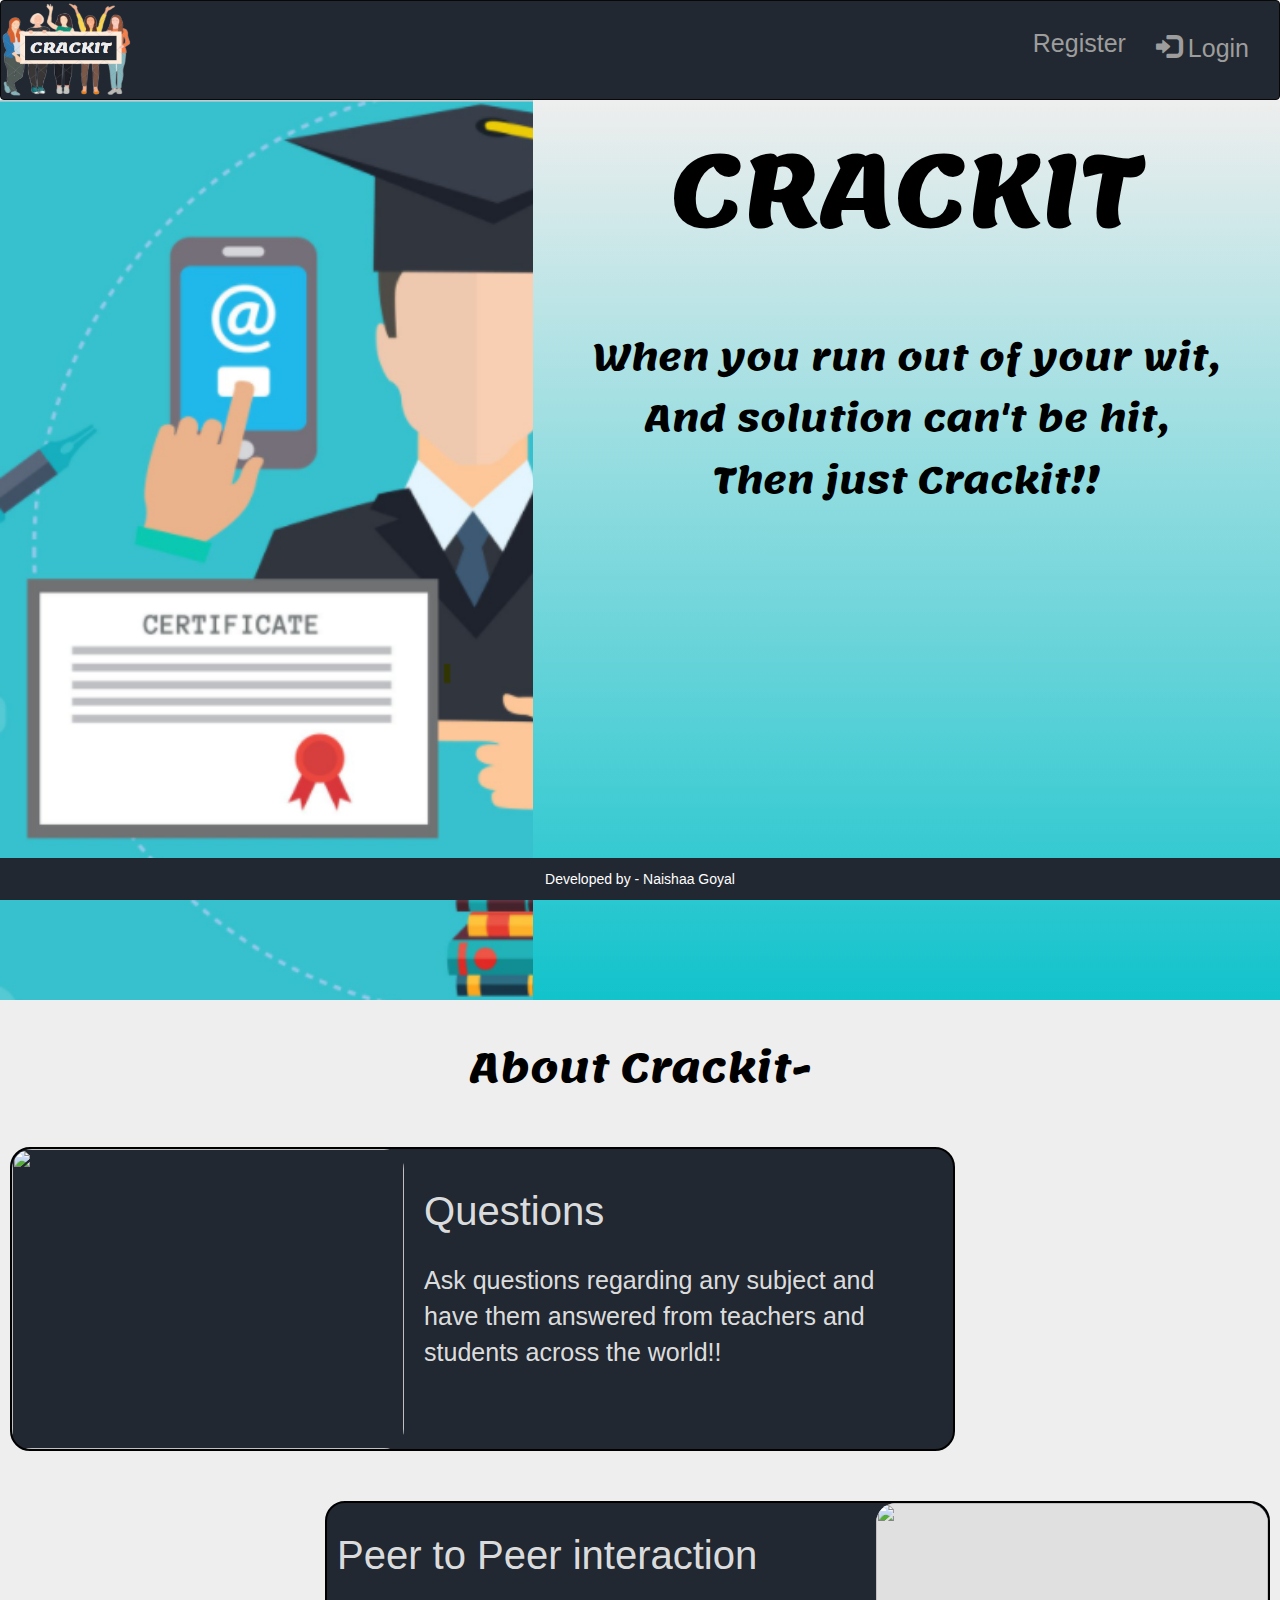
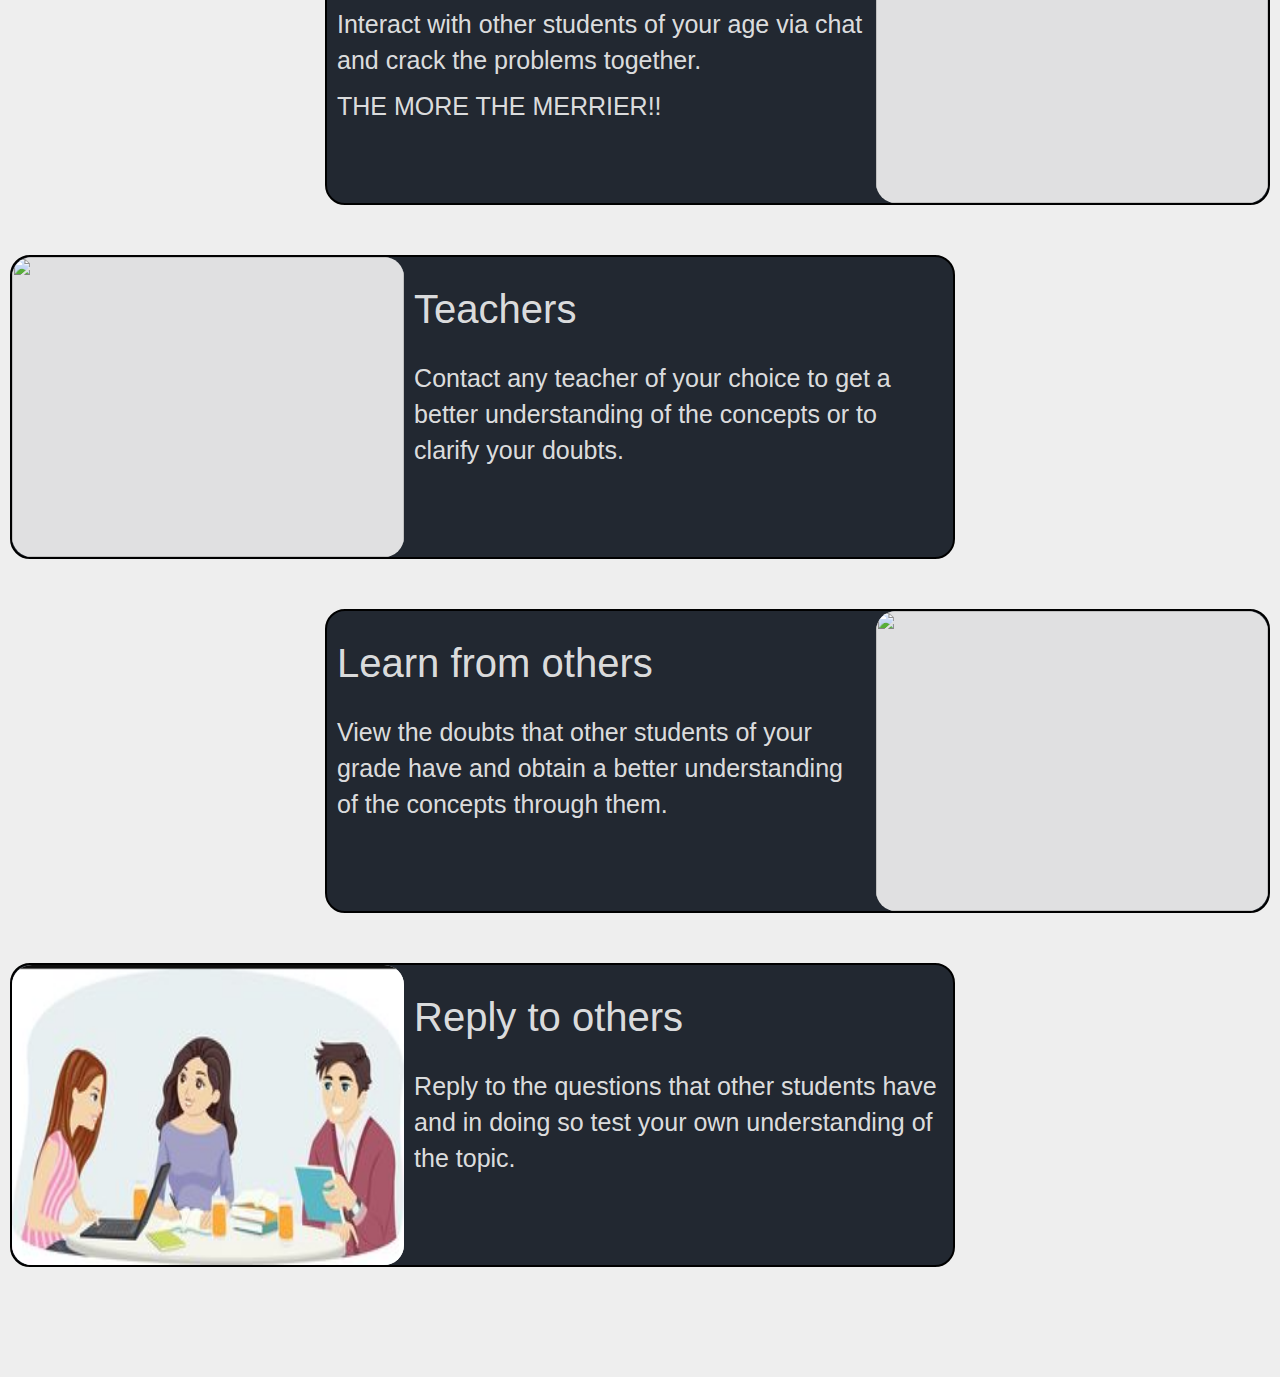
==== index.html @ d0ff7585 "Add files via upload" ====
<!DOCTYPE html>
<html>

<head>
    <title>Home Page</title>
    <meta charset="UTF-8">
    <meta name="viewport" content="width=device-width, initial-scale=1.0">

    <link rel="stylesheet" href="https://maxcdn.bootstrapcdn.com/bootstrap/3.4.1/css/bootstrap.min.css">
    <link rel="stylesheet" href="HomePage2.css">
    <script src="https://ajax.googleapis.com/ajax/libs/jquery/3.5.1/jquery.min.js"></script>
    <script src="https://maxcdn.bootstrapcdn.com/bootstrap/3.4.1/js/bootstrap.min.js"></script>


</head>

<body>
    <link rel="stylesheet" href="https://fonts.googleapis.com/css?family=Lemonada">
    <script src="https://kit.fontawesome.com/a4dc2c536f.js" crossorigin="anonymous"></script>


    <section>
        <div class="row row-no-gutters">
            <div class="col-md-5 row-no-gutters">
                <div class="leftside"></div>
            </div>
            <div class="col-md-7 row-no-gutters">
                <div class="rightside">
                    <p style="font-family:Lemonada; font-size: 100px; color: black; text-align: center;">
                        <b>CRACKIT</b>
                    </p>
                    <br>
                    <br>
                    <br>
                    <p style="font-family:Lemonada;color: black;text-align: center; font-size: 36px;"><b>When you run
                            out of
                            your wit,
                        </b></p>
                    <p style="font-family:Lemonada;color: black;text-align: center; font-size: 36px;"><b>And solution
                            can't
                            be hit, </b>
                    </p>
                    <p style="font-family:Lemonada;color: black;text-align: center; font-size: 36px;"><b>Then just
                            Crackit!!</b></p>
                </div>
            </div>
        </div>
    </section>
    <section id="part2">
 
            <p style="font-family:Lemonada;color: black;text-align: center; font-size: 40px;">
                <b>About Crackit-</b></p>
            <div class="row row-no-gutters " style="margin:10px; margin-top: 50px;">
                <div id="questions" class="col-md-9 col-sm-12 col-lg-9" >
                <div class="col-md-5 col-sm-12 col-lg-5">
                    <img src="https://hips.hearstapps.com/hmg-prod.s3.amazonaws.com/images/question-mark-icon-on-white-puzzle-royalty-free-image-917901148-1558452934.jpg" width="100%"  height="300px">
                </div>

                <div class="col-md-7 col-sm-12 col-lg-7" style="padding: 20px;">
                    <h1  style="color: #eeee;font-size: 40px;">Questions</h1><br>
                    <p style="color: #eeee;font-size:25px;">Ask questions regarding any subject and have them answered from teachers and students across the world!! </p>
                </div>
            </div>
            </div>

            <div class="row row-no-gutters " style="margin:10px;display: flex; justify-content: right;margin-top: 50px;">
                <div id="questions" class="col-md-9 col-sm-12 col-lg-9" >
                    <div class="col-md-7 col-sm-12 col-lg-7" style="padding: 10px;">
                        <h1  style="color: #eeee;font-size: 40px;">Peer to Peer interaction</h1><br>
                        <p style="color: #eeee;font-size:25px;">Interact with other students of your age via chat and crack the problems together.</p> <p style="color: #eeee;font-size:25px;">THE MORE THE MERRIER!!</p>
                    </div>
                <div class="col-md-5 col-sm-12 col-lg-5" >
                    <img src="https://thumbs.dreamstime.com/b/social-media-people-group-rss-interaction-27602959.jpg" width="100%" height="300px" style="background-color: #eeee;margin-right: 0;" >
                </div>
            </div>
            </div>
            <div class="row row-no-gutters " style="margin:10px;margin-top: 50px;">
                <div id="questions" class="col-md-9 col-sm-12 col-lg-9" >
                <div class="col-md-5 col-sm-12 col-lg-5" >
                    <img src="https://us.123rf.com/450wm/lisitsaimage/lisitsaimage1705/lisitsaimage170500010/77925534-friendly-teacher-demonstrates-globe-to-children-and-tells-them-about-continents-woman-teaches-kids-u.jpg?ver=6" width="100%" height="300px" style="background-color: #eeee;margin-right: 0;" >
                </div>
                <div class="col-md-7 col-sm-12 col-lg-7" style="padding: 10px;">
                    <h1  style="color: #eeee;font-size: 40px;">Teachers</h1><br>
                    <p style="color: #eeee;font-size:25px;">Contact any teacher of your choice to get a better understanding of the concepts or to clarify your doubts.</p>
                </div>
            </div>
            </div>
            <div class="row row-no-gutters " style="margin:10px;display: flex; justify-content: right;margin-top: 50px;">
                <div id="questions" class="col-md-9 col-sm-12 col-lg-9" >
                    <div class="col-md-7 col-sm-12 col-lg-7" style="padding: 10px;">
                        <h1  style="color: #eeee;font-size: 40px;">Learn from others</h1><br>
                        <p style="color: #eeee;font-size:25px;">View the doubts that other students of your grade have and obtain a better understanding of the concepts through them.</p>
                    </div>
                <div class="col-md-5 col-sm-12 col-lg-5" >
                    <img src="https://encrypted-tbn0.gstatic.com/images?q=tbn:ANd9GcQfX-Wk5yWTcMDLGRQS2nuRn1cbhfvR1D_kSw&usqp=CAU" width="100%" height="300px" style="background-color: #eeee;margin-right: 0;" >
                </div>
            </div>
            </div>
            <div class="row row-no-gutters " style="margin:10px;margin-top: 50px;">
                <div id="questions" class="col-md-9 col-sm-12 col-lg-9" >
                <div class="col-md-5 col-sm-12 col-lg-5" >
                    <img src="Screenshot 2021-06-20 201907.png" width="100%" height="300px" style="background-color: #eeee;margin-right: 0;" >
                </div>
                <div class="col-md-7 col-sm-12 col-lg-7" style="padding: 10px;">
                    <h1  style="color: #eeee;font-size: 40px;">Reply to others</h1><br>
                    <p style="color: #eeee;font-size:25px;">Reply to the questions that other students have and in doing so test your own understanding of the topic. </p>
                </div>
            </div>
            </div>
    </section>
    <nav class="navbar navbar-inverse row-no-gutters navbar-light" style="padding-left: 0;">
        <div class="container-fluid" style="padding-left:0;">
            <div class="navbar-header" style="padding-left:0;">
                <button type="button" class="navbar-toggle" data-toggle="collapse" data-target="#myNavbar">
                    <span class="icon-bar"></span>
                    <span class="icon-bar"></span>
                    <span class="icon-bar"></span>
                </button>
                <!--<a class="navbar-brand" href="#">Logo</a>-->
                <img src="logo.png.png" width="130" height="95" alt="" style="margin-right: 20px;padding: 0;">
            </div>
            <div class="collapse navbar-collapse" id="myNavbar">

                <ul class="nav navbar-nav navbar-right" style="padding-top: 17px;">
                    <li><a href="Login.html" style="color: eeeeee; font-size: 25px;"><span
                                class="glyphicon glyphicon-log-in"></span style={color:black}> Login</a></li>
                </ul>
                <ul class="nav navbar-nav navbar-right" style="padding-top: 17px;">
                    <li><a href="Register.html" style="color: eeeeee; font-size: 25px;"><i class="fas fa-user-plus"></i>
                            Register</a></li>
                </ul>
            </div>
        </div>
    </nav>
    <section>
        <div class="copy_right_footer">
            Developed by - Naishaa Goyal
        </div>

    </section>
</body>
</body>

</html>
---- HomePage2.css ----
html,body{
    height: 100%;
}
.leftside, .rightside{
height: 100vh;
}

.leftside{
    background-image: url("Screenshot 2021-05-22 125514.png");
    background-repeat: no-repeat;
    margin-top: 100px;
    margin-bottom: -100px;
}
.rightside{
    background-image: linear-gradient(#eeeeee,#12c3cc);
    text-align: center;
    padding: 20px;
    height: max-content;
    margin-bottom: 40px;
}
@media screen and (min-width:768px) {
    .leftside, .rightside{
      width: 100%;
        height: 100vh;
        margin-top: 100px;
    }
    .leftside{
        background-color: white;
        background-size: cover;
    }
    .rightside{
      margin-top: 100px;  
      width: 100%;  
    }
    .navbar{
      margin: 0;
      height: 100px;
      background-color: #222831;
      position: fixed;
      top: 0;
  }
  
}


  .navbar{
    width: 100%;
    background-color: #222831;
    position: fixed;
    top: 0;
  }
  .copy_right_footer {
    position: fixed;
    color: white;
    bottom: 0;
    width: 100%;
    background-color:#222831;
    line-height: 3;
    text-align: center;
 }
 #part2{
  background-color: #eee;
  margin-top: -40px;
  padding-bottom: 100px;
}
#questions{
  border: 2px solid black;
  margin-left: auto; 
margin-right: 0;
border-radius: 20px;
background-color: #222831;
}
#questions img{
  justify-content: center;
 border-radius: 20px;
 padding: 0em;
}
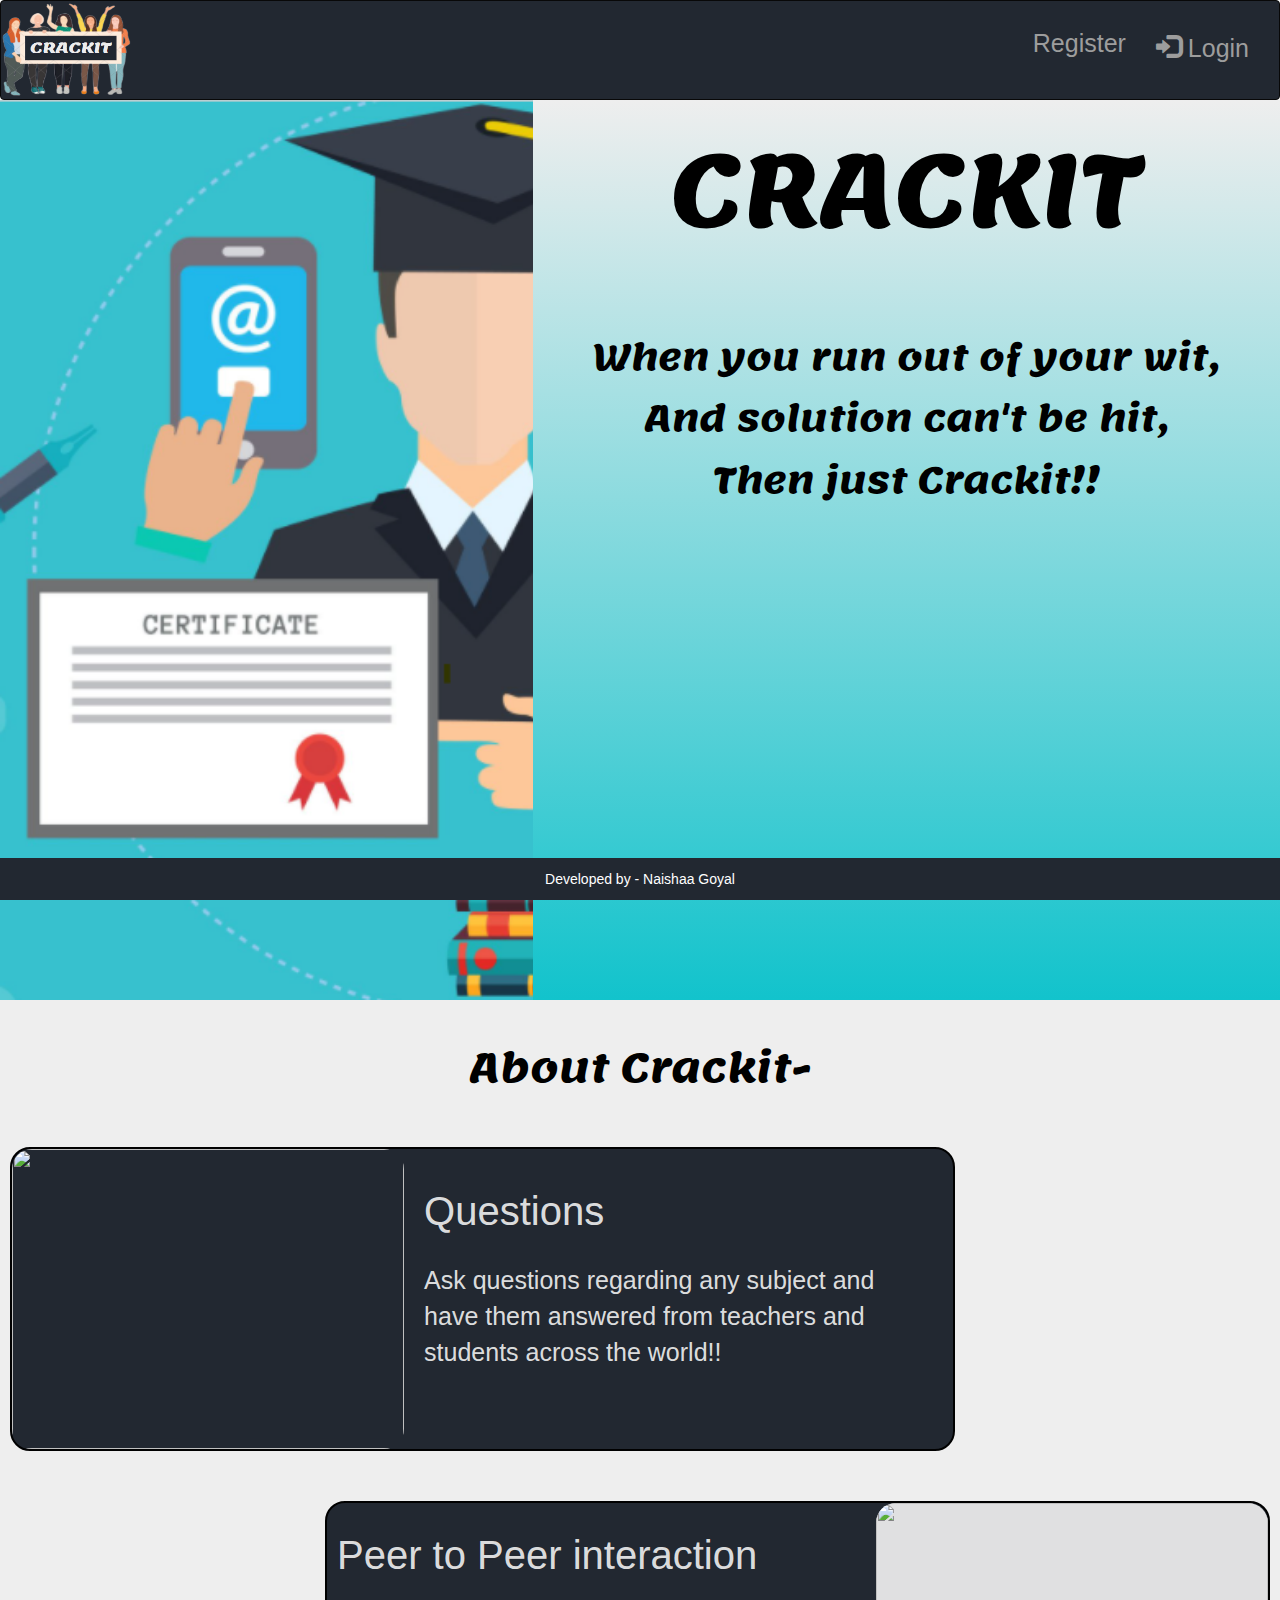
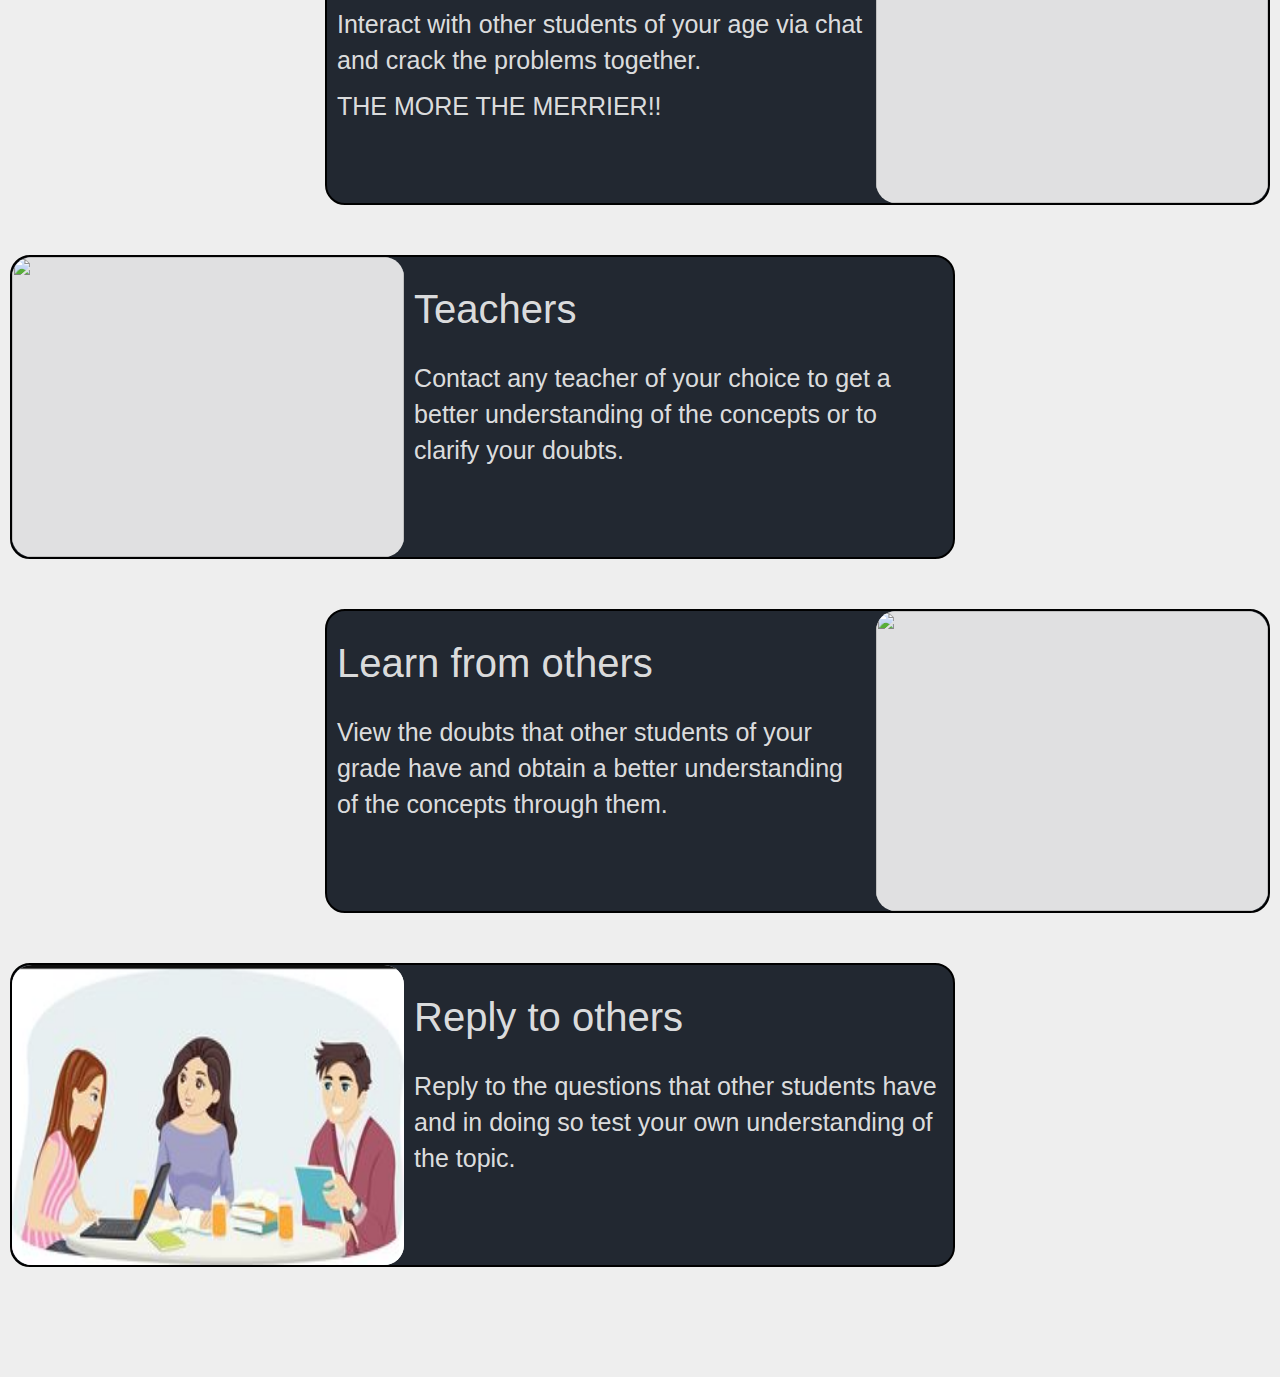
==== commit f2cac997: "Update index.html" ====
--- a/index.html
+++ b/index.html
@@ -26,7 +26,7 @@
             </div>
             <div class="col-md-7 row-no-gutters">
                 <div class="rightside">
-                    <p style="font-family:Lemonada; font-size: 100px; color: black; text-align: center;">
+                    <p id="title" style="font-family:Lemonada;color: black; text-align: center;">
                         <b>CRACKIT</b>
                     </p>
                     <br>
@@ -141,4 +141,4 @@
 </body>
 </body>
 
-</html>+</html>
--- a/HomePage2.css
+++ b/HomePage2.css
@@ -18,6 +18,9 @@
     height: max-content;
     margin-bottom: 40px;
 }
+ #title{
+    font-size:50px;
+    }
 @media screen and (min-width:768px) {
     .leftside, .rightside{
       width: 100%;
@@ -31,6 +34,9 @@
     .rightside{
       margin-top: 100px;  
       width: 100%;  
+    }
+    #title{
+    font-size:100px
     }
     .navbar{
       margin: 0;
@@ -74,4 +80,4 @@
   justify-content: center;
  border-radius: 20px;
  padding: 0em;
-}+}
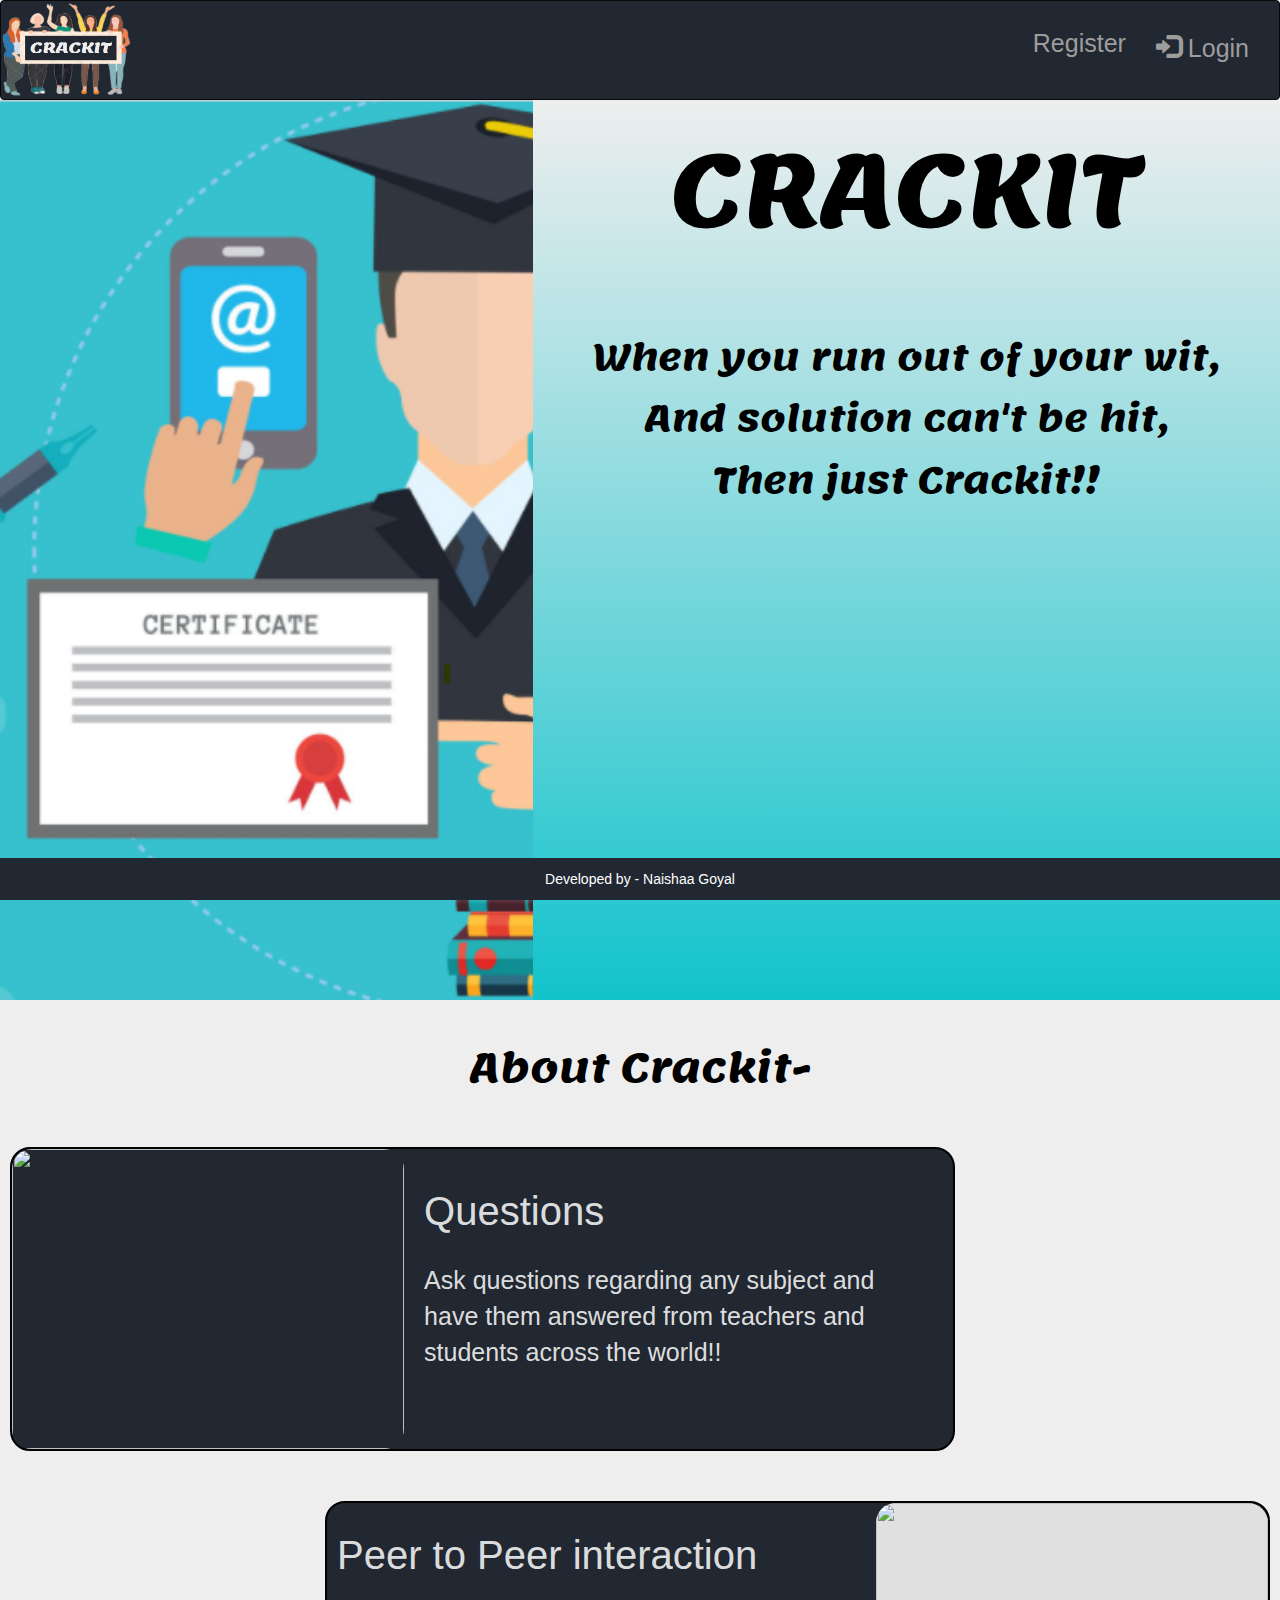
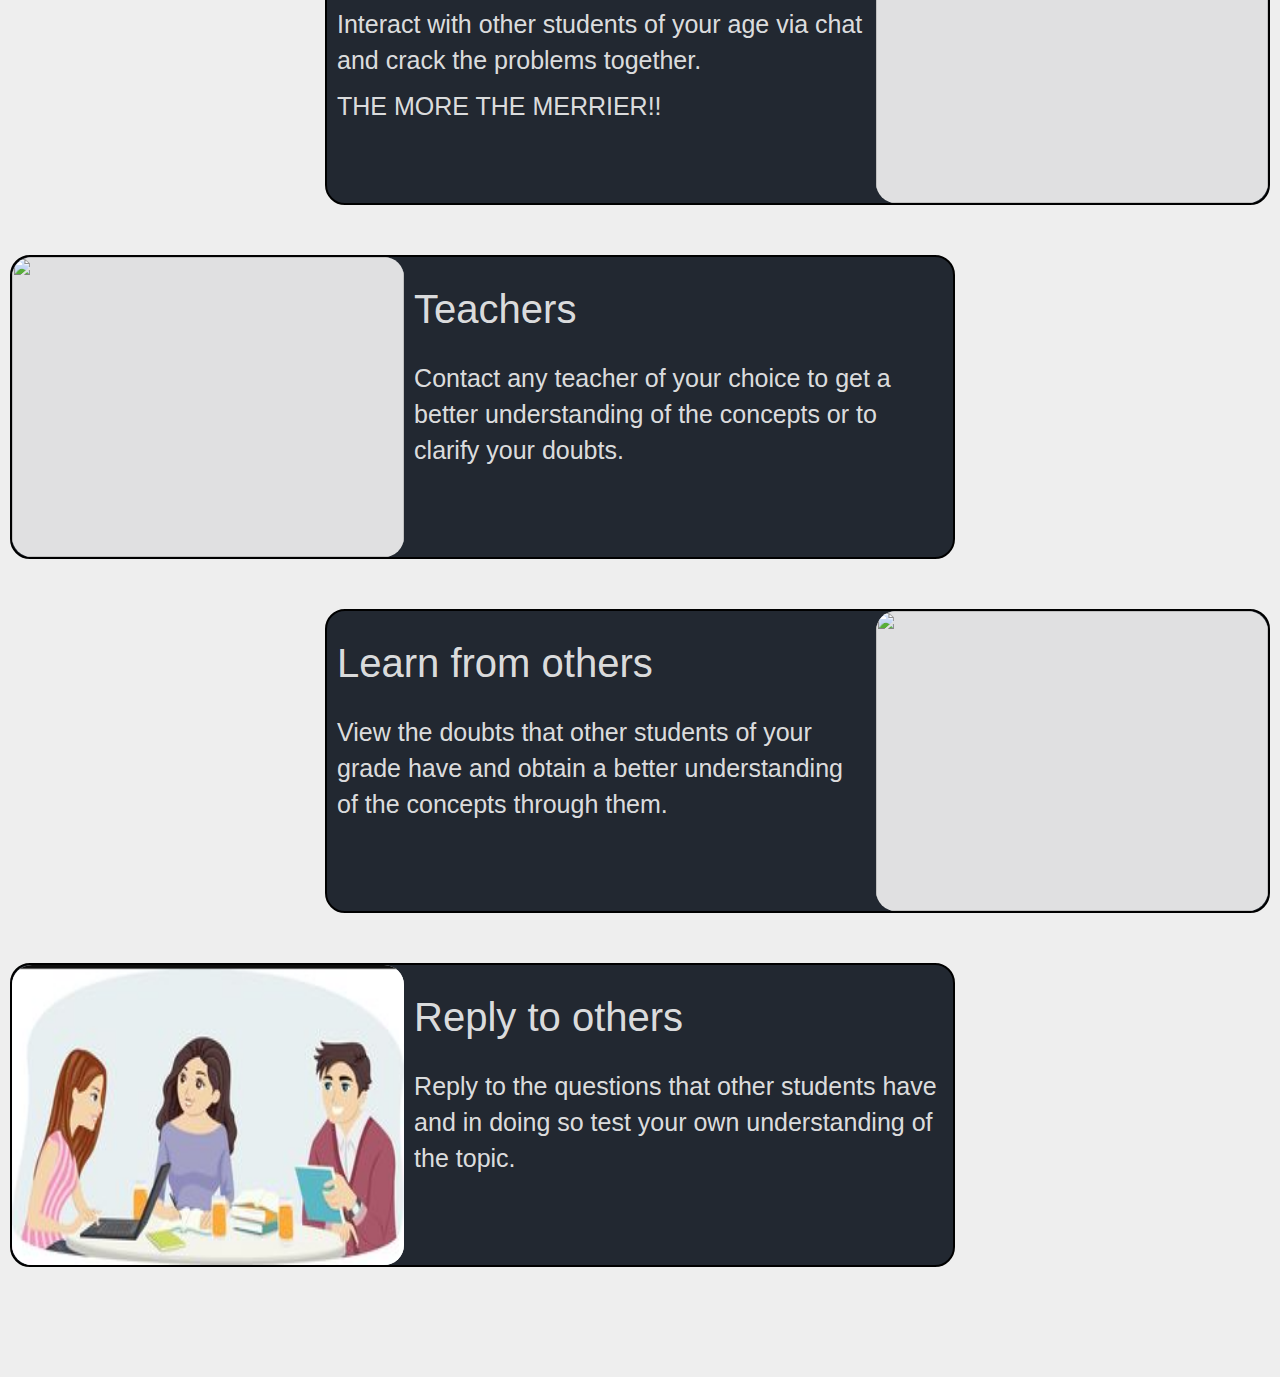
==== commit 1ceb2f64: "Update index.html" ====
--- a/index.html
+++ b/index.html
@@ -47,7 +47,7 @@
         </div>
     </section>
     <section id="part2">
- 
+ <br><br>
             <p style="font-family:Lemonada;color: black;text-align: center; font-size: 40px;">
                 <b>About Crackit-</b></p>
             <div class="row row-no-gutters " style="margin:10px; margin-top: 50px;">
